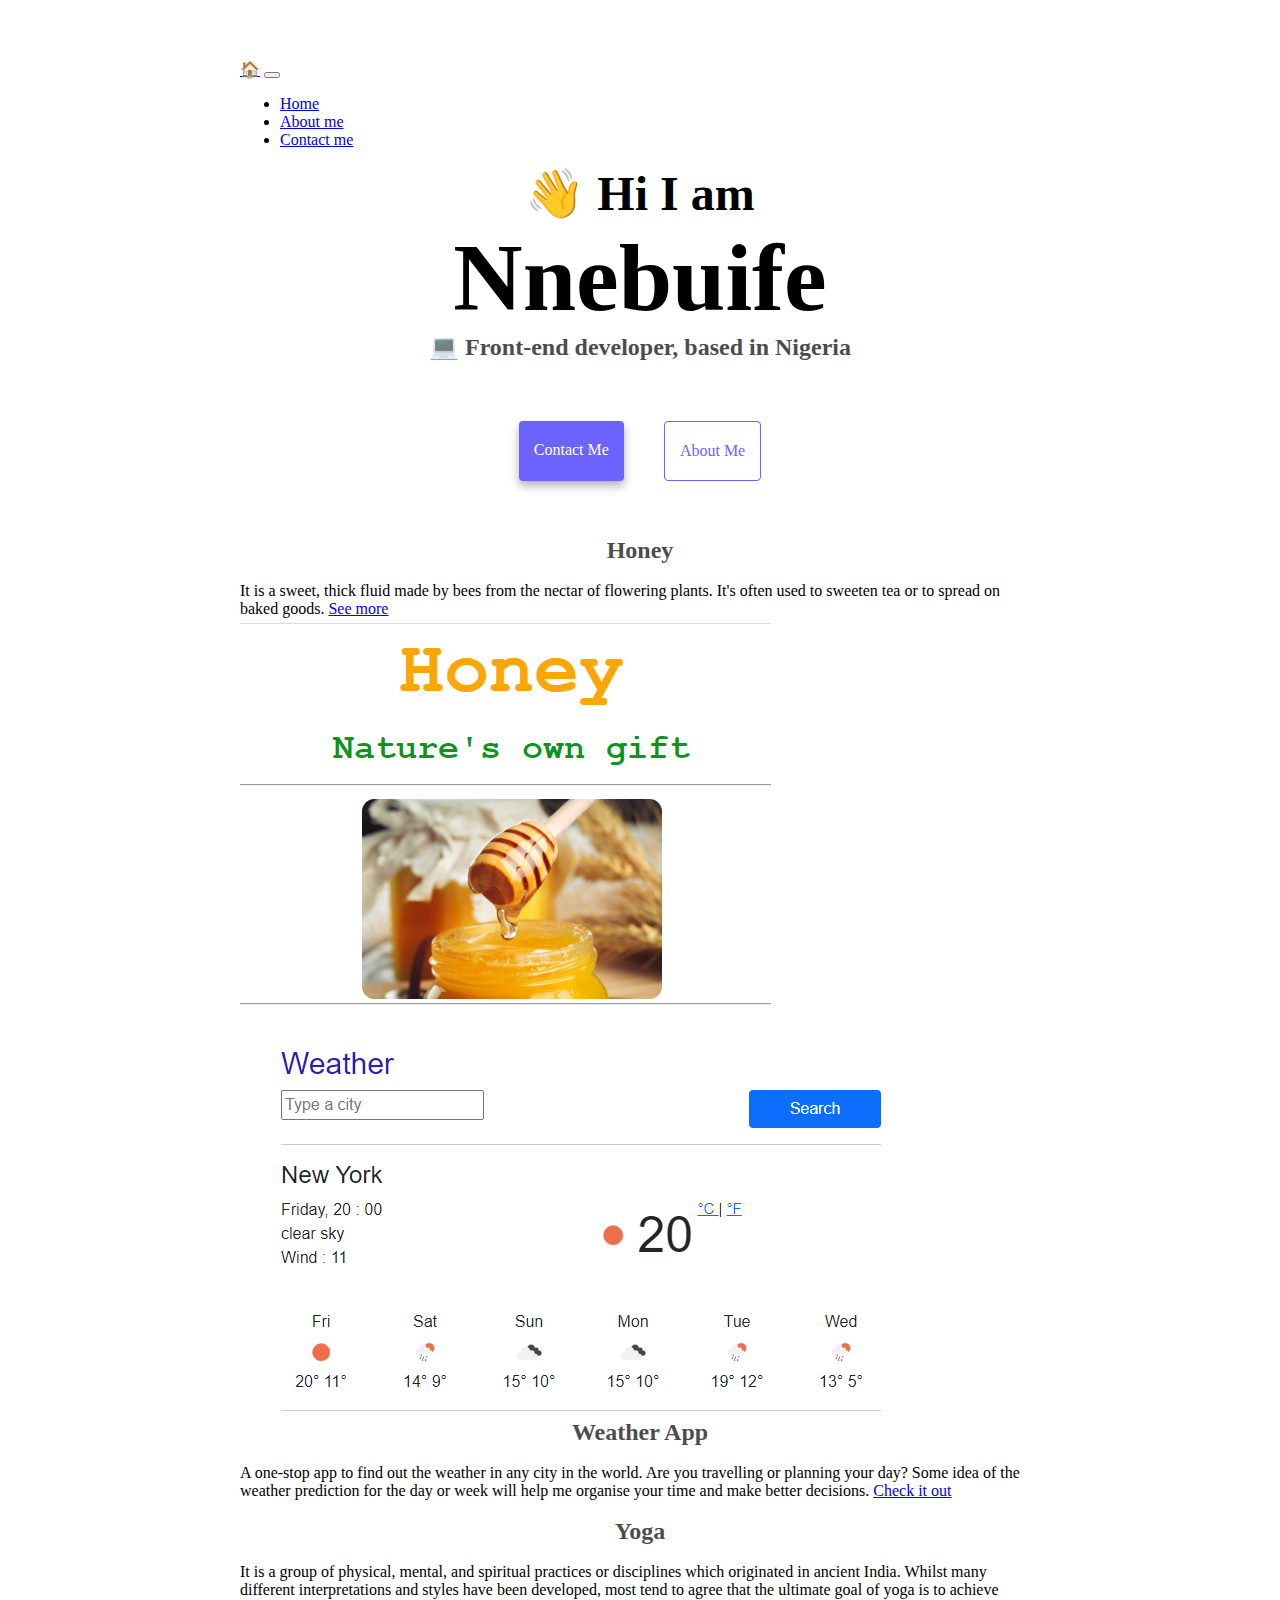
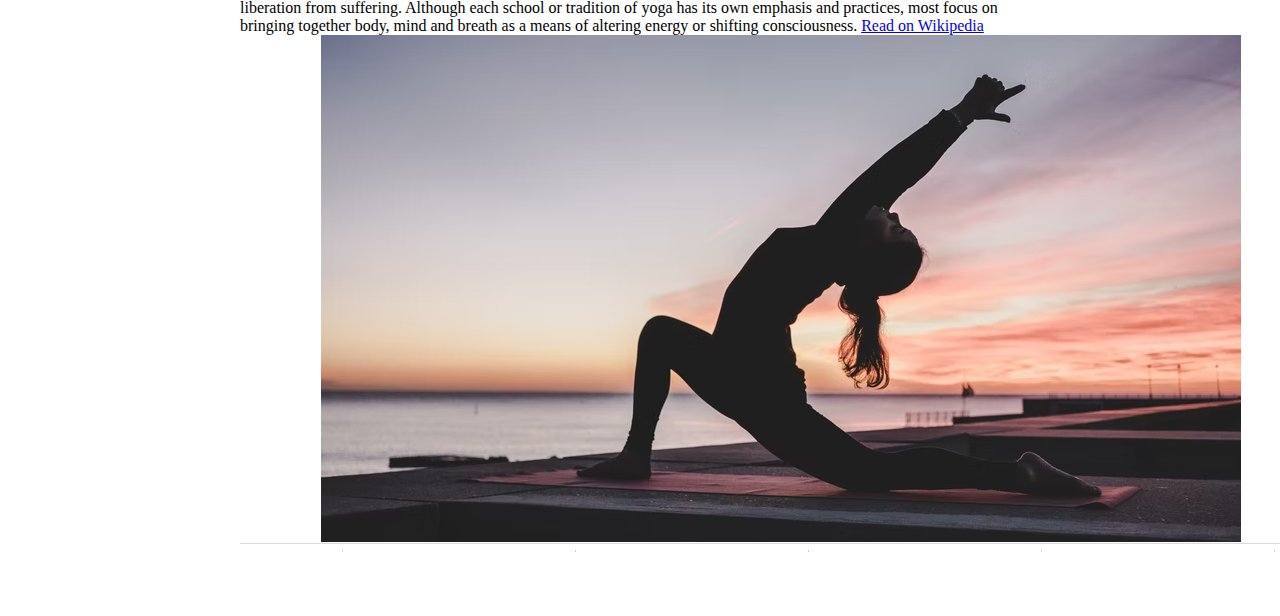
==== index.html @ cb61cb1d "Advanced-tools" ====
<!DOCTYPE html>
<html lang="en">
  <head>
    <meta charset="UTF-8" />
    <meta http-equiv="X-UA-Compatible" content="IE=edge" />
    <meta name="viewport" content="width=device-width, initial-scale=1.0" />
    <title>Nnebuife</title>
    <link
      href="https://cdn.jsdelivr.net/npm/bootstrap@5.1.3/dist/css/bootstrap.min.css"
      rel="stylesheet"
      integrity="sha384-1BmE4kWBq78iYhFldvKuhfTAU6auU8tT94WrHftjDbrCEXSU1oBoqyl2QvZ6jIW3"
      crossorigin="anonymous"
    />
    <script
      src="https://cdn.jsdelivr.net/npm/bootstrap@5.1.3/dist/js/bootstrap.bundle.min.js"
      integrity="sha384-ka7Sk0Gln4gmtz2MlQnikT1wXgYsOg+OMhuP+IlRH9sENBO0LRn5q+8nbTov4+1p"
      crossorigin="anonymous"
    ></script>
    <link rel="stylesheet" href="/styles/style.css" />
  </head>
  <body>
    <nav class="navbar navbar-expand-lg fixed-top navbar-light bg-light">
      <div class="container-fluid">
        <a class="navbar-brand" href="index.html">🏠</a>
        <button
          class="navbar-toggler"
          type="button"
          data-bs-toggle="collapse"
          data-bs-target="#navbarNav"
          aria-controls="navbarNav"
          aria-expanded="false"
          aria-label="Toggle navigation"
        >
          <span class="navbar-toggler-icon"></span>
        </button>
        <div class="collapse navbar-collapse" id="navbarNav">
          <ul class="navbar-nav">
            <li class="nav-item">
              <a class="nav-link active" aria-current="page" href="index.html"
                >Home</a
              >
            </li>
            <li class="nav-item">
              <a class="nav-link" href="about.html">About me</a>
            </li>
            <li class="nav-item">
              <a class="nav-link" href="about.html#contact">Contact me</a>
            </li>
          </ul>
        </div>
      </div>
    </nav>
    <h2>👋 Hi I am</h2>
    <h1>Nnebuife</h1>
    <h3>💻 Front-end developer, based in Nigeria</h3>
    <div class="navigation-links">
      <a href="about.html#contact" class="contact-link">Contact me</a>
      <a href="about.html" class="about-link">About me</a>
    </div>
    <br />
    <br />
    <div class="container">
      <div class="row">
        <div class="col-md-6 border">
          <h3>Honey</h3>
          <br />
          It is a sweet, thick fluid made by bees from the nectar of flowering
          plants. It's often used to sweeten tea or to spread on baked goods.
          <a
            href="https://s3.amazonaws.com/shecodesio-production/challenge_submissions/files/000/584/575/original/Basic_homework.html?1637285778"
            target="_blank"
          >
            See more
          </a>
        </div>
        <div class="col-md-6 border">
          <img
            src="images/honey.png"
            alt="picture of honey|| Credit: alhakam.org"
            class="img-fluid rounded"
          />
        </div>
      </div>
      <br />
      <div class="row">
        <div class="col-md-6 border">
          <img src="images/weather.png" class="img-fluid rounded" />
        </div>
        <div class="col-md-6 border">
          <h3>Weather App</h3>
          <br />
          A one-stop app to find out the weather in any city in the world. Are
          you travelling or planning your day? Some idea of the weather
          prediction for the day or week will help me organise your time and
          make better decisions.
          <a
            href="https://practical-ramanujan-cf14ba.netlify.app/"
            target="_blank"
          >
            Check it out
          </a>
        </div>
      </div>
      <br />
      <div class="row">
        <div class="col-md-6 border">
          <h3>Yoga</h3>
          <br />
          It is a group of physical, mental, and spiritual practices or
          disciplines which originated in ancient India. Whilst many different
          interpretations and styles have been developed, most tend to agree
          that the ultimate goal of yoga is to achieve liberation from
          suffering. Although each school or tradition of yoga has its own
          emphasis and practices, most focus on bringing together body, mind and
          breath as a means of altering energy or shifting consciousness.
          <a href="https://en.wikipedia.org/wiki/Yoga" target="_blank">
            Read on Wikipedia
          </a>
        </div>
        <div class="col-md-6 border">
          <img src="images/yoga.png" class="img-fluid" />
        </div>
      </div>
    </div>
  </body>
</html>
---- styles/style.css ----
:root {
    --primary-color: #6c63ff;
    --secondary-color: #f5f2fe;
    --box-shadow: 0 5px 10px rgba(0, 0, 0, 0.3);
  }
  
  body {
    margin: 60px auto;
    max-width: 800px;
  }
  
  h1,
  h2,
  h3 {
    text-align: center;
    margin: 0;
  }
  
  h1 {
    font-size: 96px;
  }
  
  h2 {
    font-size: 48px;
  }
  
  h3 {
    font-size: 24px;
    opacity: 0.7;
  }
  
  p {
    background: var(--secondary-color);
    padding: 20px;
    border-radius: 4px;
    font-size: 18px;
    line-height: 1.5;
    text-align: center;
  }
  
  .navigation-links {
    display: flex;
    margin-top: 40px;
    justify-content: center;
  }
  
  .navigation-links a {
    margin: 20px;
    border-radius: 4px;
    padding: 20px 15px;
    text-decoration: none;
    text-transform: capitalize;
  }
  
  .contact-link {
    background: var(--primary-color);
    box-shadow: var(--box-shadow);
    color: white;
  }
  
  .about-link {
    color: var(--primary-color);
    border: 1px solid var(--primary-color);
  }
  
  .homepage-link {
    color: var(--primary-color);
    text-align: center;
    display: block;
  }
  
  .about-paragraphs {
    display: flex;
    margin: 30px 0;
  }
  
  .about-paragraphs p {
    margin: 10px;
  }
  
  .email-link {
    display: flex;
    justify-content: center;
    color: var(--primary-color);
    font-size: 28px;
    text-decoration: none;
  }
  
  .email-link:hover {
    text-decoration: underline;
  }
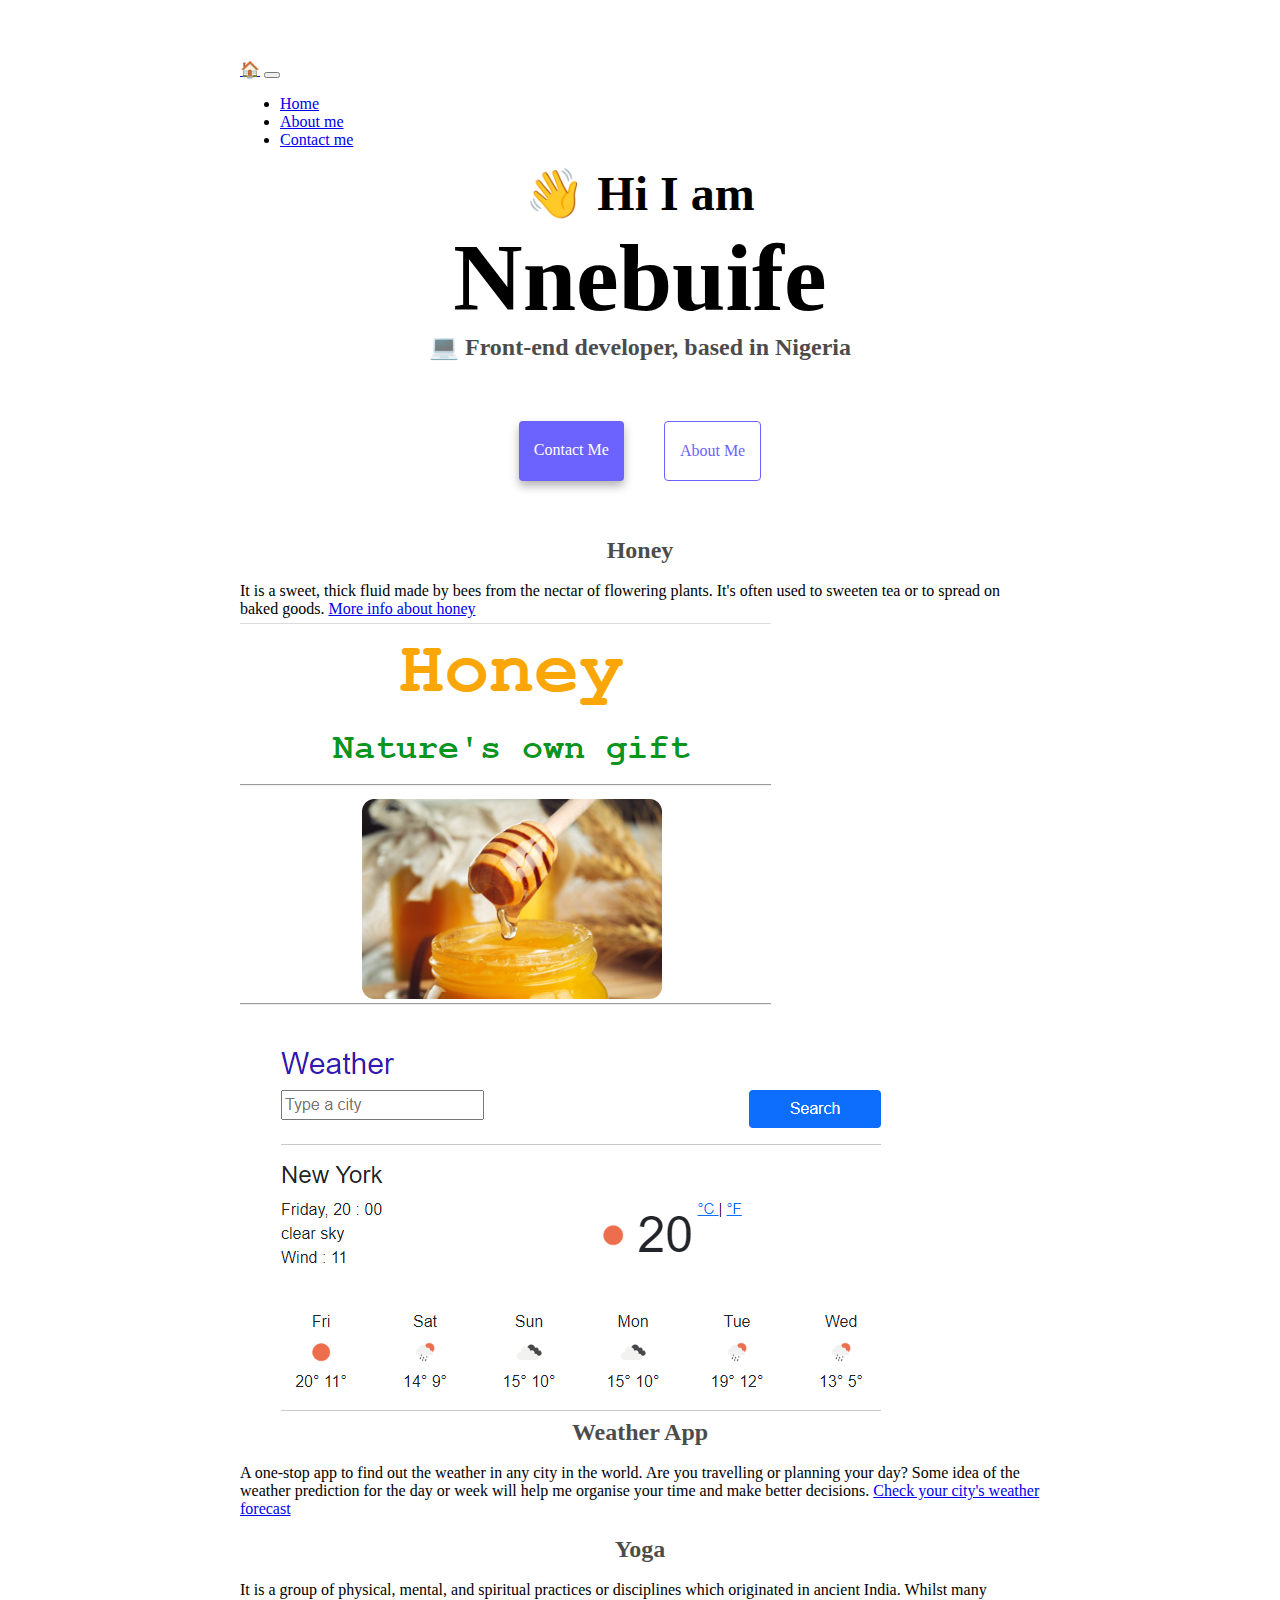
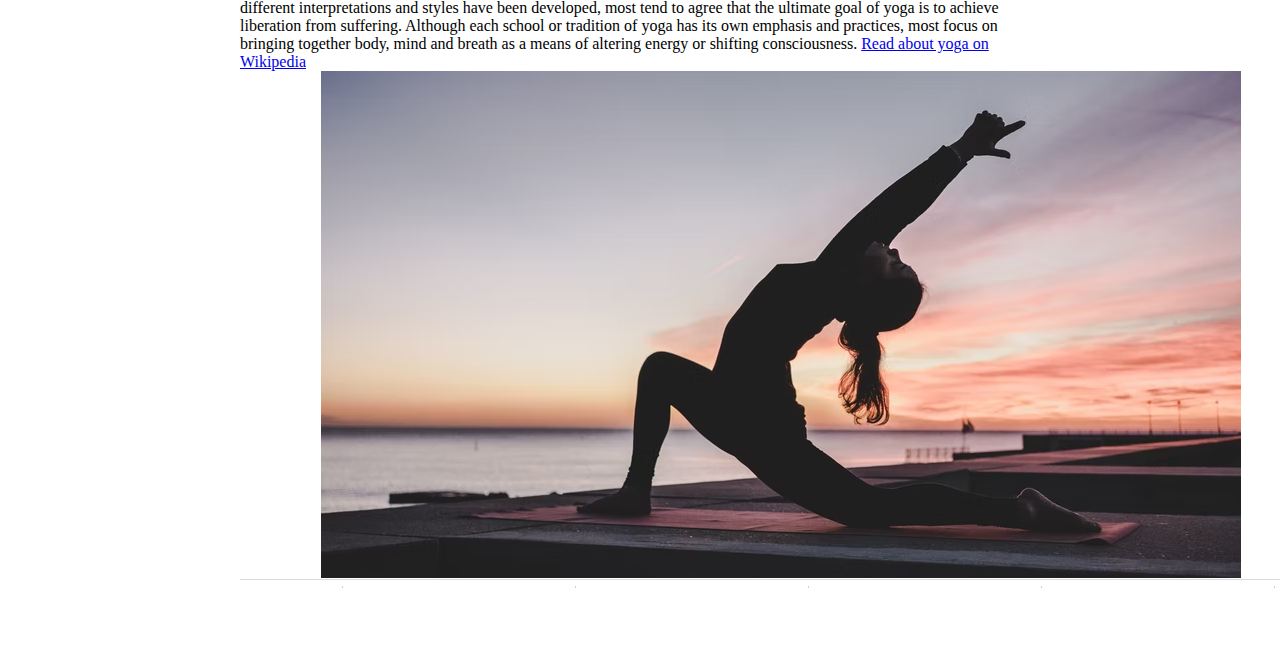
==== commit b8e76b92: "update-html" ====
--- a/index.html
+++ b/index.html
@@ -4,7 +4,8 @@
     <meta charset="UTF-8" />
     <meta http-equiv="X-UA-Compatible" content="IE=edge" />
     <meta name="viewport" content="width=device-width, initial-scale=1.0" />
-    <title>Nnebuife</title>
+    <title>Nnebuife - Front-end developper</title>
+    <meta name="description" content="View my portfolio here; junior front-end developper" />
     <link
       href="https://cdn.jsdelivr.net/npm/bootstrap@5.1.3/dist/css/bootstrap.min.css"
       rel="stylesheet"
@@ -70,7 +71,7 @@
             href="https://s3.amazonaws.com/shecodesio-production/challenge_submissions/files/000/584/575/original/Basic_homework.html?1637285778"
             target="_blank"
           >
-            See more
+            More info about honey
           </a>
         </div>
         <div class="col-md-6 border">
@@ -84,7 +85,9 @@
       <br />
       <div class="row">
         <div class="col-md-6 border">
-          <img src="images/weather.png" class="img-fluid rounded" />
+          <img src="images/weather.png" 
+          alt="picture of a weather forecast website"
+          class="img-fluid rounded" />
         </div>
         <div class="col-md-6 border">
           <h3>Weather App</h3>
@@ -97,7 +100,7 @@
             href="https://practical-ramanujan-cf14ba.netlify.app/"
             target="_blank"
           >
-            Check it out
+            Check your city's weather forecast
           </a>
         </div>
       </div>
@@ -114,11 +117,13 @@
           emphasis and practices, most focus on bringing together body, mind and
           breath as a means of altering energy or shifting consciousness.
           <a href="https://en.wikipedia.org/wiki/Yoga" target="_blank">
-            Read on Wikipedia
+            Read about yoga on Wikipedia
           </a>
         </div>
         <div class="col-md-6 border">
-          <img src="images/yoga.png" class="img-fluid" />
+          <img src="images/yoga.png" 
+          alt="picture of a woman holding a yoga pose"
+          class="img-fluid" />
         </div>
       </div>
     </div>
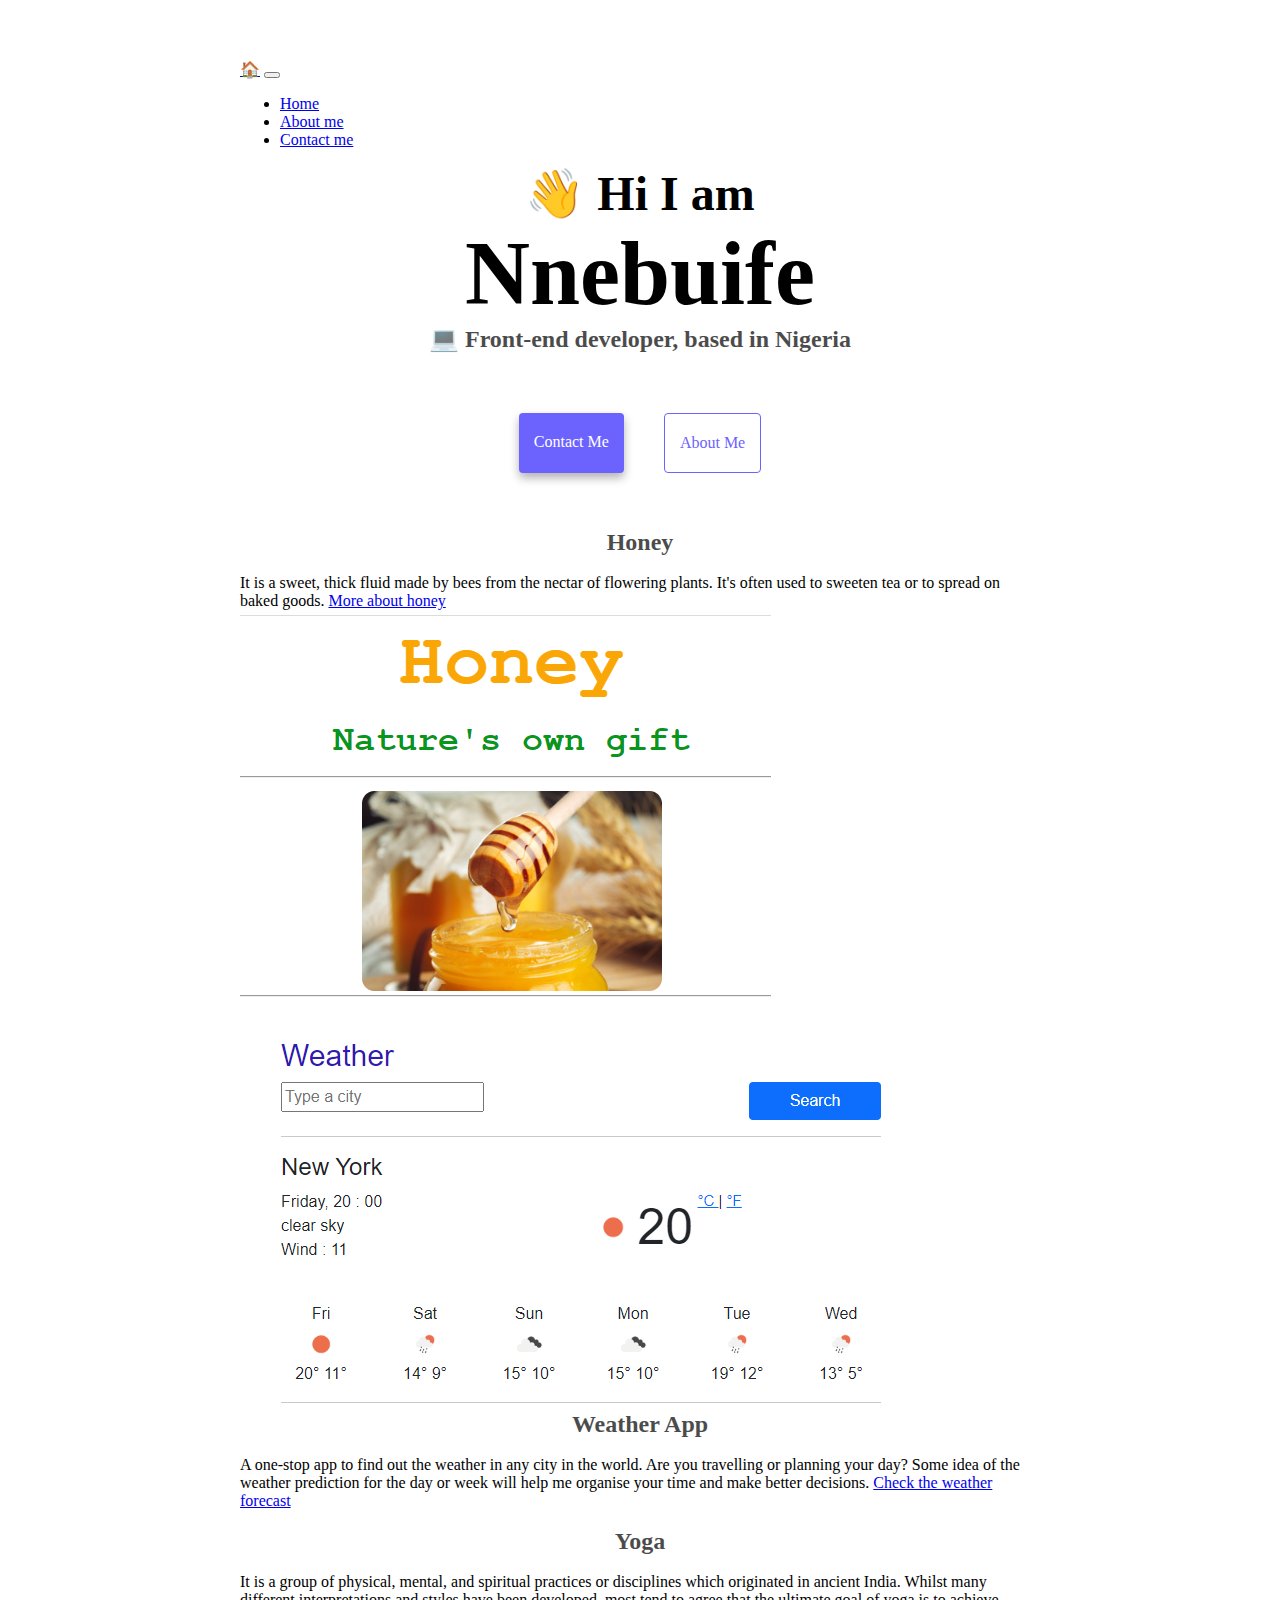
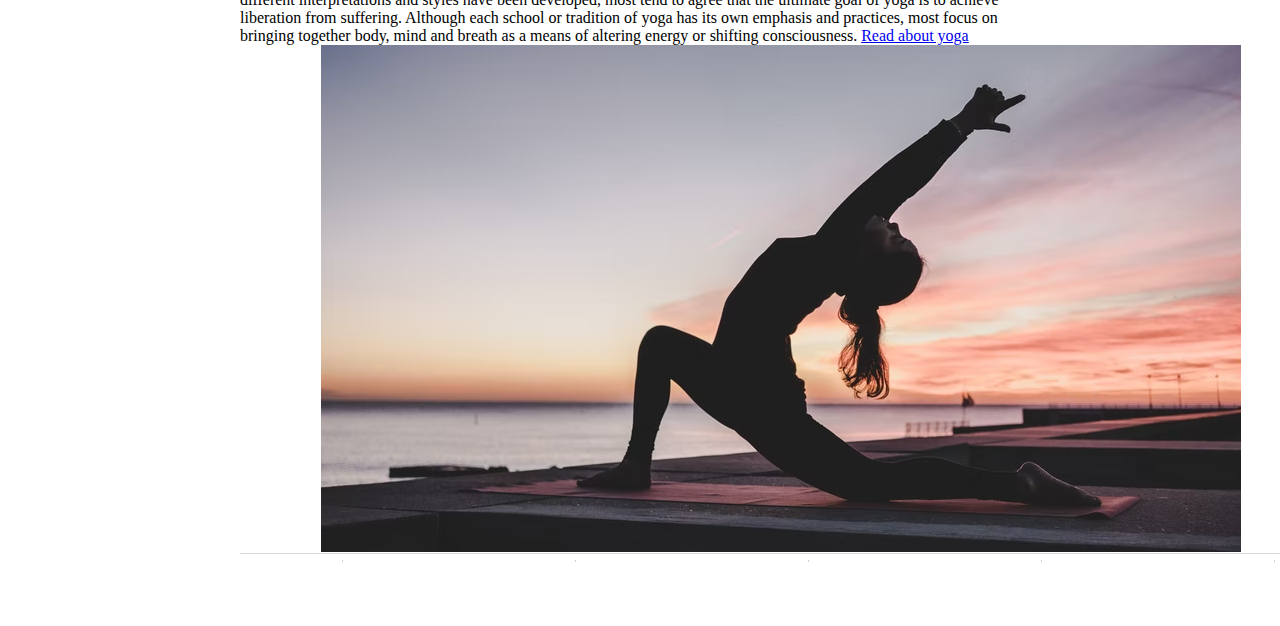
==== commit 2e5fc4be: "media-queries-update" ====
--- a/index.html
+++ b/index.html
@@ -63,7 +63,7 @@
     <div class="container">
       <div class="row">
         <div class="col-md-6 border">
-          <h3>Honey</h3>
+          <h3 class="show-portfolio">Honey</h3>
           <br />
           It is a sweet, thick fluid made by bees from the nectar of flowering
           plants. It's often used to sweeten tea or to spread on baked goods.
@@ -71,14 +71,14 @@
             href="https://s3.amazonaws.com/shecodesio-production/challenge_submissions/files/000/584/575/original/Basic_homework.html?1637285778"
             target="_blank"
           >
-            More info about honey
+            More about honey
           </a>
         </div>
         <div class="col-md-6 border">
           <img
             src="images/honey.png"
             alt="picture of honey|| Credit: alhakam.org"
-            class="img-fluid rounded"
+            class="img-fluid rounded show-portfolio"
           />
         </div>
       </div>
@@ -87,7 +87,7 @@
         <div class="col-md-6 border">
           <img src="images/weather.png" 
           alt="picture of a weather forecast website"
-          class="img-fluid rounded" />
+          class="img-fluid rounded show-portfolio" />
         </div>
         <div class="col-md-6 border">
           <h3>Weather App</h3>
@@ -100,7 +100,7 @@
             href="https://practical-ramanujan-cf14ba.netlify.app/"
             target="_blank"
           >
-            Check your city's weather forecast
+            Check the weather forecast
           </a>
         </div>
       </div>
@@ -117,13 +117,13 @@
           emphasis and practices, most focus on bringing together body, mind and
           breath as a means of altering energy or shifting consciousness.
           <a href="https://en.wikipedia.org/wiki/Yoga" target="_blank">
-            Read about yoga on Wikipedia
+            Read about yoga
           </a>
         </div>
         <div class="col-md-6 border">
           <img src="images/yoga.png" 
           alt="picture of a woman holding a yoga pose"
-          class="img-fluid" />
+          class="img-fluid show-portfolio" />
         </div>
       </div>
     </div>
--- a/styles/style.css
+++ b/styles/style.css
@@ -17,7 +17,7 @@
   }
   
   h1 {
-    font-size: 96px;
+    font-size: 90px;
   }
   
   h2 {
@@ -89,4 +89,5 @@
   .email-link:hover {
     text-decoration: underline;
   }
-  +  
+  @media (max-width:750px) {.show-portfolio{display: none;}}